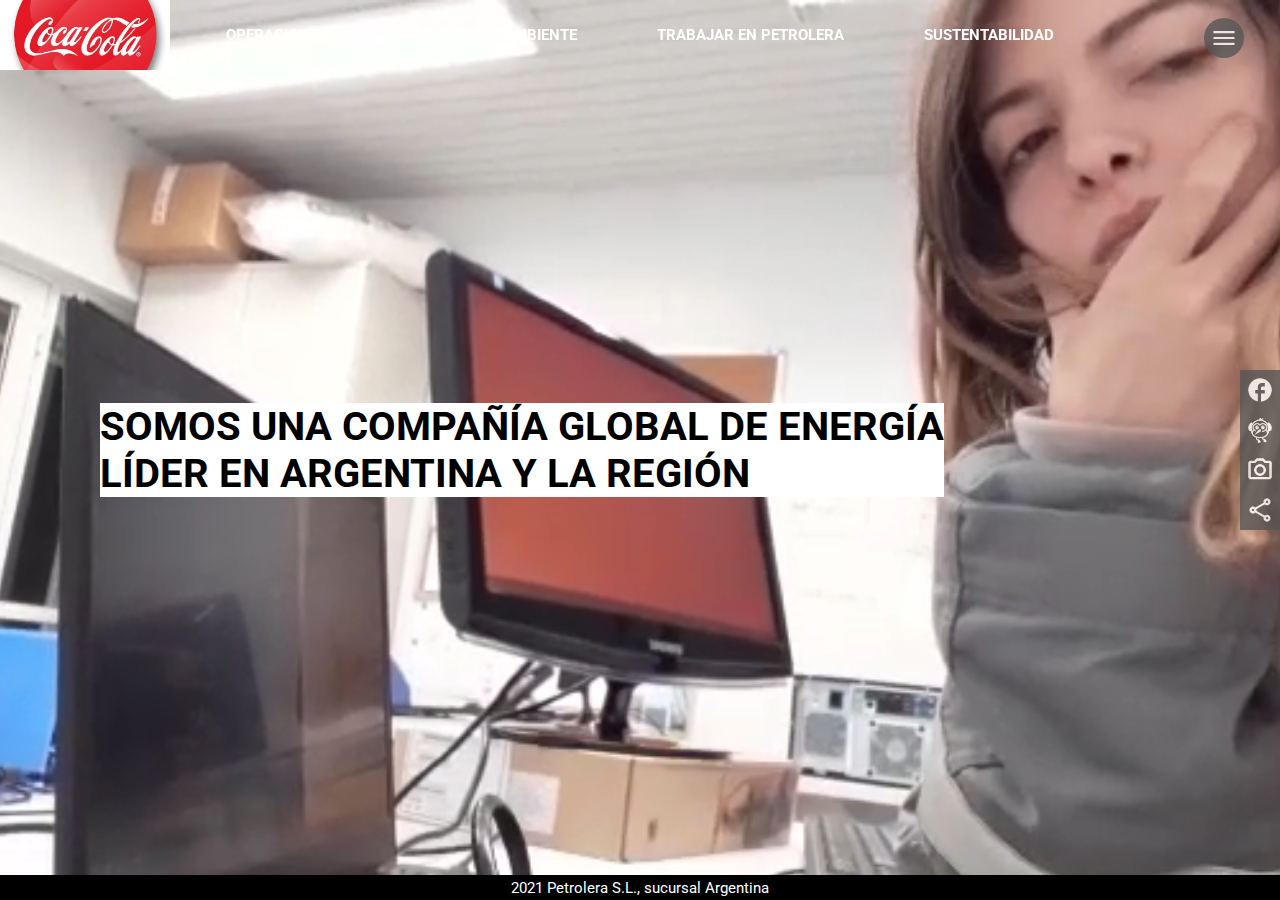
==== index.html @ 9ed35439 "first commit" ====
<!DOCTYPE html>
<html lang="en">
<head>
    <meta charset="UTF-8">
    <meta http-equiv="X-UA-Compatible" content="IE=edge">
    <meta name="viewport" content="width=device-width, initial-scale=1.0">
    <title>Petrolera</title>
    <link rel="stylesheet" href="css/index_style.css">
    <link rel="preconnect" href="https://fonts.gstatic.com">
    <link href="https://fonts.googleapis.com/css2?family=Roboto:wght@100;900&display=swap" rel="stylesheet">
</head>
<body>
    <video id="body__video" src="img/index/8.mp4" autoplay muted loop></video>
    <header id="header">
        <div id="header__logo"></div>
        <nav class="header" id="header__nav">
            <div class="header__nav" id="header__nav__operaciones">
                <div id="header__nav__operaciones__menu">OPERACIONES</div> 
                <div id="header__nav__operaciones__sub">
                    <div class="header__nav__operaciones__sub">UPSTREAM</div>
                    <div class="header__nav__operaciones__sub">DOWNSTREAM</div>
                    <div class="header__nav__operaciones__sub">RENOVABLES</div>
                </div> 
            </div>
            <div class="header__nav" id="header__nav__seguridad">SEGURIDAD Y AMBIENTE</div>
            <div class="header__nav" id="header__nav__trabajar">TRABAJAR EN PETROLERA</div>
            <div class="header__nav" id="header__nav__sustentabilidad">SUSTENTABILIDAD</div>
        </nav>
    </header>
    <nav id="nav">
        <input type="checkbox" id="nav__menu">
        <div id="nav__main">
            <div class="nav__main" id="nav__main__home">HOME</div>
            <div class="nav__main" id="nav__main__operaciones">OPERACIONES</div>
            <div class="nav__main" id="nav__main__seguridad">SEGURIDAD Y AMBIENTE</div>
            <div class="nav__main" id="nav__main__trabajar">TRABAJAR EN PETROLERA</div>
            <div class="nav__main" id="nav__main__sustentabilidad">SUSTENTABILIDAD</div>
        </div>
        <div id="nav__aside">
            <div class="nav__aside" id="nav__aside__fb"></div>
            <div class="nav__aside" id="nav__aside__tw"></div>
            <div class="nav__aside" id="nav__aside__ig"></div>
            <div class="nav__aside" id="nav__aside__in"></div>
        </div>
    </nav>
    <main id="main">
        <h1 id="main__h1">SOMOS UNA COMPAÑÍA GLOBAL DE ENERGÍA</h1>
        <h2 id="main__h2">LÍDER EN ARGENTINA Y LA REGIÓN</h2>
    </main>
    <footer id="footer">
        <div id="footer__div">2021 Petrolera S.L., sucursal Argentina</div>
    </footer>
</body>
</html>
---- css/index_style.css ----
/*INICIO BODY: la página home ocupará sólo el viewport*/

body{
    font-family: 'Roboto', sans-serif;
    height: 100vh;
    width: 100vw;
    overflow: hidden;
    margin: 0;
    box-sizing: border-box;
}
#body__video{
    position: absolute;
    top: 50%;
    left: 50%;
    min-height: 100%;
    min-width: 100%;
    transform: translate(-50%, -50%);
    overflow: hidden;
}

/*INICIO HEADER: el header está conformado por el logo y el header__nav*/

#header{
    position: relative;
    color: white;
    font-size: 15px;
    font-weight: bolder;
    box-sizing: border-box;
}

    /*header__logo: elemento flotante*/

#header__logo{
    position: absolute;
    height: 70px;
    width: 170px;
    background-image: url("../img/index/1.jpg");
    background-position: center center;
    background-size: cover;
    background-repeat: no-repeat;
    box-sizing: border-box;
}

    /*header__nav: elemento flex*/

.header{
    display: flex;
    height: 70px;
    justify-content: center;
    align-items: center;
    box-sizing: border-box;
}
.header__nav{
    padding: 10px 40px 10px 40px;
    box-sizing: border-box;
}
#header__nav__operaciones{
    position: relative;
    box-sizing: border-box;
}
#header__nav__operaciones__menu{
    box-sizing: border-box;
}
#header__nav__operaciones__sub{
    position: absolute;
    transform: translateX(-40px);
    box-sizing: border-box;
    display: none;
    margin-top: 10px;
    color: black;
    background-color: white;
    opacity: 1;
}
.header__nav__operaciones__sub{
    padding: 10px 40px 10px 40px;
    box-sizing: border-box;
}
#header__nav__operaciones:hover{
    background-color: rgb(87, 87, 87);
    opacity: 0.8;
}
#header__nav__operaciones:hover > #header__nav__operaciones__sub{
    display: flex;
    flex-flow: column nowrap;
}

/*FIN HEADER*/

/*INICIO NAV: el nav va a estar compuesto por un menú main (desplegable) y un menú aside. Se debe clickear sobre el nav__menu para desplagar el manú main*/

    /*nav__menu: elemento flotante*/

#nav__menu{
    position: absolute;
    top: 15px;
    left: calc(100vw - 80px);
    height: 40px;
    width: 40px;
    background-color: rgb(87, 87, 87);
    opacity: 0.8;
    background-image: url("../img/index/2.png");
    background-position: center center;
    background-size: 70%;
    background-repeat: no-repeat;
    box-sizing: border-box;
    z-index: 2;
    appearance: none;
    border-radius: 50%;
}
    /*nav__main: elemento flotante; display flex*/

#nav__main{
    position: absolute;
    top: 0px;
    left: calc(100vw - 330px);
    height: 100vh;
    width: 330px;
    display: flex;
    flex-flow: column nowrap;
    align-items: end;
    background-color: rgb(192, 192, 192);
    opacity: 0.9;
    z-index: 1;
    visibility: hidden;
    box-sizing: border-box;
}
.nav__main{
    margin: 20px 35px 0px 0px;
    font-size: 13px;
    box-sizing: border-box;
}
#nav__main__home{
    margin-top: 73px;
    box-sizing: border-box;
}
#nav__menu:hover{
    background-color: transparent;
}
#nav__menu:checked{
    left: calc(100vw - 75px);
    background-color: transparent;
    background-image: url("../img/index/3.png");
    background-position: center right;
    border-radius: 0%;
}
#nav__menu:checked ~ #nav__main{
    visibility: visible;
}

    /*nav__aside: elemento flotante; display flex. Cuando el menu__main se desplega, se ajusta su posición*/

#nav__aside{
    position: absolute;
    top: 0px;
    left: calc(100vw - 40px);
    height: 100vh;
    width: 40px;
    display: flex;
    flex-flow: column nowrap;
    align-items: stretch;
    justify-content: center;
    z-index: 1;
    box-sizing: border-box;
}
.nav__aside{
    background-position: center center;
    background-size: 70%;
    background-repeat: no-repeat;
    height: 40px;
    width: 40px;
    background-color: rgb(87, 87, 87);
    opacity: 0.8;
    box-sizing: border-box;
}
#nav__menu:checked ~ #nav__aside{
    left: calc(100vw - 370px);
}
#nav__aside__fb{
    background-image: url("../img/index/4.png");
}
#nav__aside__tw{
    background-image: url("../img/index/5.png");
}
#nav__aside__ig{
    background-image: url("../img/index/6.png");
}
#nav__aside__in{
    background-image: url("../img/index/7.png");
}

/*FIN NAV*/

/*INICIO MAIN*/

#main{
    font-size: 40px;
    z-index: 1;
    position: absolute;
    top: 50%;
    transform: translateY(-50%);
    left: 100px; 
}
#main__h1{
    background-color: white;
    font-size: 40px;
    margin: 0px;
}
#main__h2{
    background-color: white;
    font-size: 40px;
    margin: 0px;
}

/*INICIO FOOTER: el footer es una línea negra al final de la página*/

footer{
    background-color: black;
    color: white;
    position: absolute;
    top: calc(100vh - 25px);
    left: 0px;
    height: 25px;
    width: 100vw;
    font-size: 15px;
    display: flex;
    justify-content: center;
    align-items: center;
}

/*FIN FOOTER*/
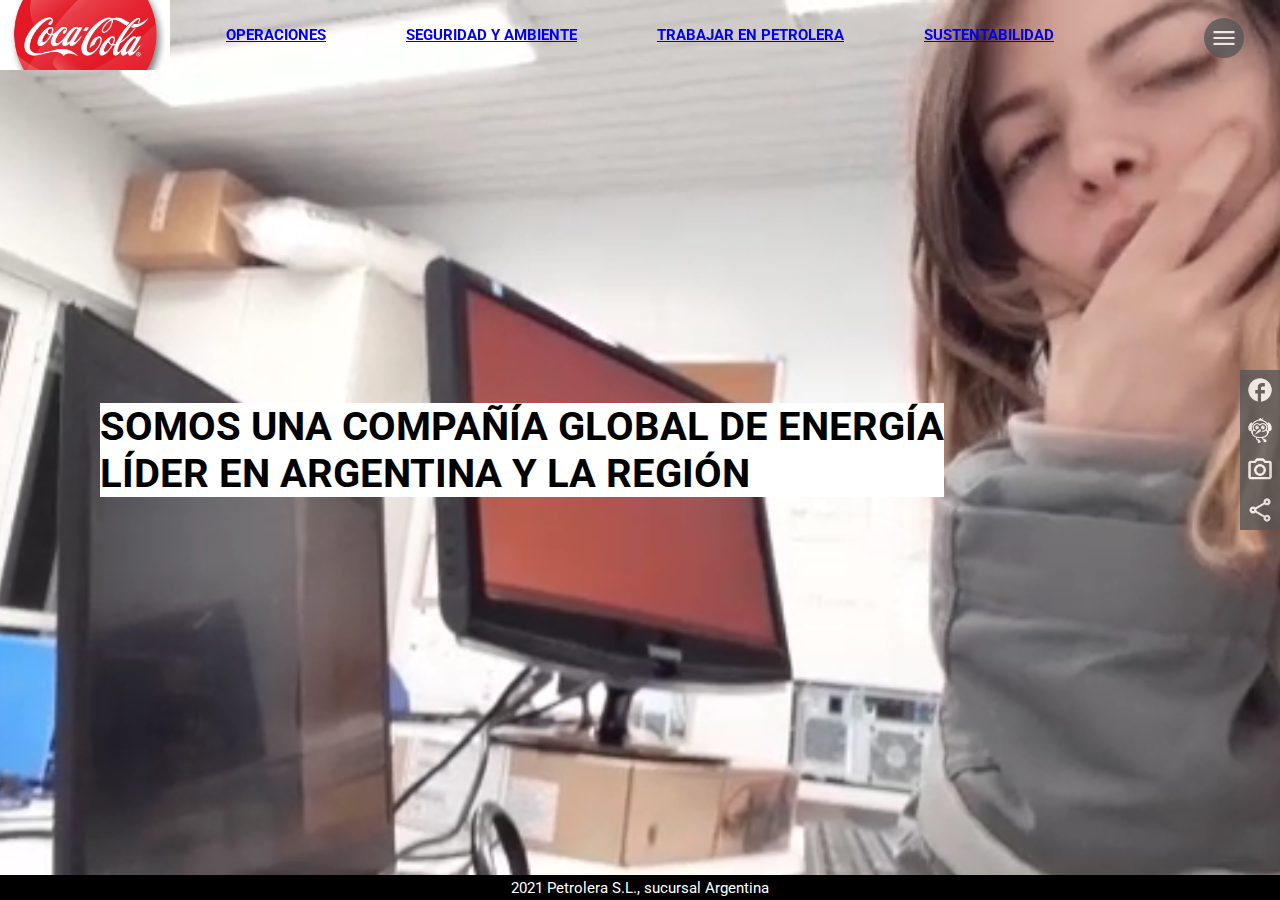
==== commit 552c6a61: "Second commit" ====
--- a/index.html
+++ b/index.html
@@ -12,35 +12,35 @@
 <body>
     <video id="body__video" src="img/index/8.mp4" autoplay muted loop></video>
     <header id="header">
-        <div id="header__logo"></div>
+        <a href="index.html"><div id="header__logo"></div></a>
         <nav class="header" id="header__nav">
             <div class="header__nav" id="header__nav__operaciones">
-                <div id="header__nav__operaciones__menu">OPERACIONES</div> 
+                <div id="header__nav__operaciones__menu"><a href="/html/operaciones.html">OPERACIONES</a></div> 
                 <div id="header__nav__operaciones__sub">
-                    <div class="header__nav__operaciones__sub">UPSTREAM</div>
-                    <div class="header__nav__operaciones__sub">DOWNSTREAM</div>
-                    <div class="header__nav__operaciones__sub">RENOVABLES</div>
+                    <div class="header__nav__operaciones__sub"><a href="/html/operaciones.html">UPSTREAM</a></div>
+                    <div class="header__nav__operaciones__sub"><a href="/html/operaciones.html">DOWNSTREAM</a></div>
+                    <div class="header__nav__operaciones__sub"><a href="/html/operaciones.html">RENOVABLES</a></div>
                 </div> 
             </div>
-            <div class="header__nav" id="header__nav__seguridad">SEGURIDAD Y AMBIENTE</div>
-            <div class="header__nav" id="header__nav__trabajar">TRABAJAR EN PETROLERA</div>
-            <div class="header__nav" id="header__nav__sustentabilidad">SUSTENTABILIDAD</div>
+            <div class="header__nav" id="header__nav__seguridad"><a href="/html/seguridad.html">SEGURIDAD Y AMBIENTE</a></div>
+            <div class="header__nav" id="header__nav__trabajar"><a href="/html/trabajar.html">TRABAJAR EN PETROLERA</a></div>
+            <div class="header__nav" id="header__nav__sustentabilidad"><a href="/html/sustentabilidad.html">SUSTENTABILIDAD</a></div>
         </nav>
     </header>
     <nav id="nav">
         <input type="checkbox" id="nav__menu">
         <div id="nav__main">
-            <div class="nav__main" id="nav__main__home">HOME</div>
-            <div class="nav__main" id="nav__main__operaciones">OPERACIONES</div>
-            <div class="nav__main" id="nav__main__seguridad">SEGURIDAD Y AMBIENTE</div>
-            <div class="nav__main" id="nav__main__trabajar">TRABAJAR EN PETROLERA</div>
-            <div class="nav__main" id="nav__main__sustentabilidad">SUSTENTABILIDAD</div>
+            <div class="nav__main" id="nav__main__home"><a href="index.html">HOME</a></div>
+            <div class="nav__main" id="nav__main__operaciones"><a href="/html/operaciones.html">OPERACIONES</a></div>
+            <div class="nav__main" id="nav__main__seguridad"><a href="/html/seguridad.html">SEGURIDAD Y AMBIENTE</a></div>
+            <div class="nav__main" id="nav__main__trabajar"><a href="/html/trabajar.html" target="_blank">TRABAJAR EN PETROLERA</a></div>
+            <div class="nav__main" id="nav__main__sustentabilidad"><a href="/html/sustentabilidad.html">SUSTENTABILIDAD</a></div>
         </div>
         <div id="nav__aside">
-            <div class="nav__aside" id="nav__aside__fb"></div>
-            <div class="nav__aside" id="nav__aside__tw"></div>
-            <div class="nav__aside" id="nav__aside__ig"></div>
-            <div class="nav__aside" id="nav__aside__in"></div>
+            <a href="https://wwww.facebook.com" target="_blank"><div class="nav__aside" id="nav__aside__fb"></div></a>
+            <a href="https://wwww.twitter.com" target="_blank"><div class="nav__aside" id="nav__aside__tw"></div></a>
+            <a href="https://wwww.instagram.com" target="_blank"><div class="nav__aside" id="nav__aside__ig"></div></a>
+            <a href="https://wwww.linkedin.com" target="_blank"><div class="nav__aside" id="nav__aside__in"></div></a>
         </div>
     </nav>
     <main id="main">
